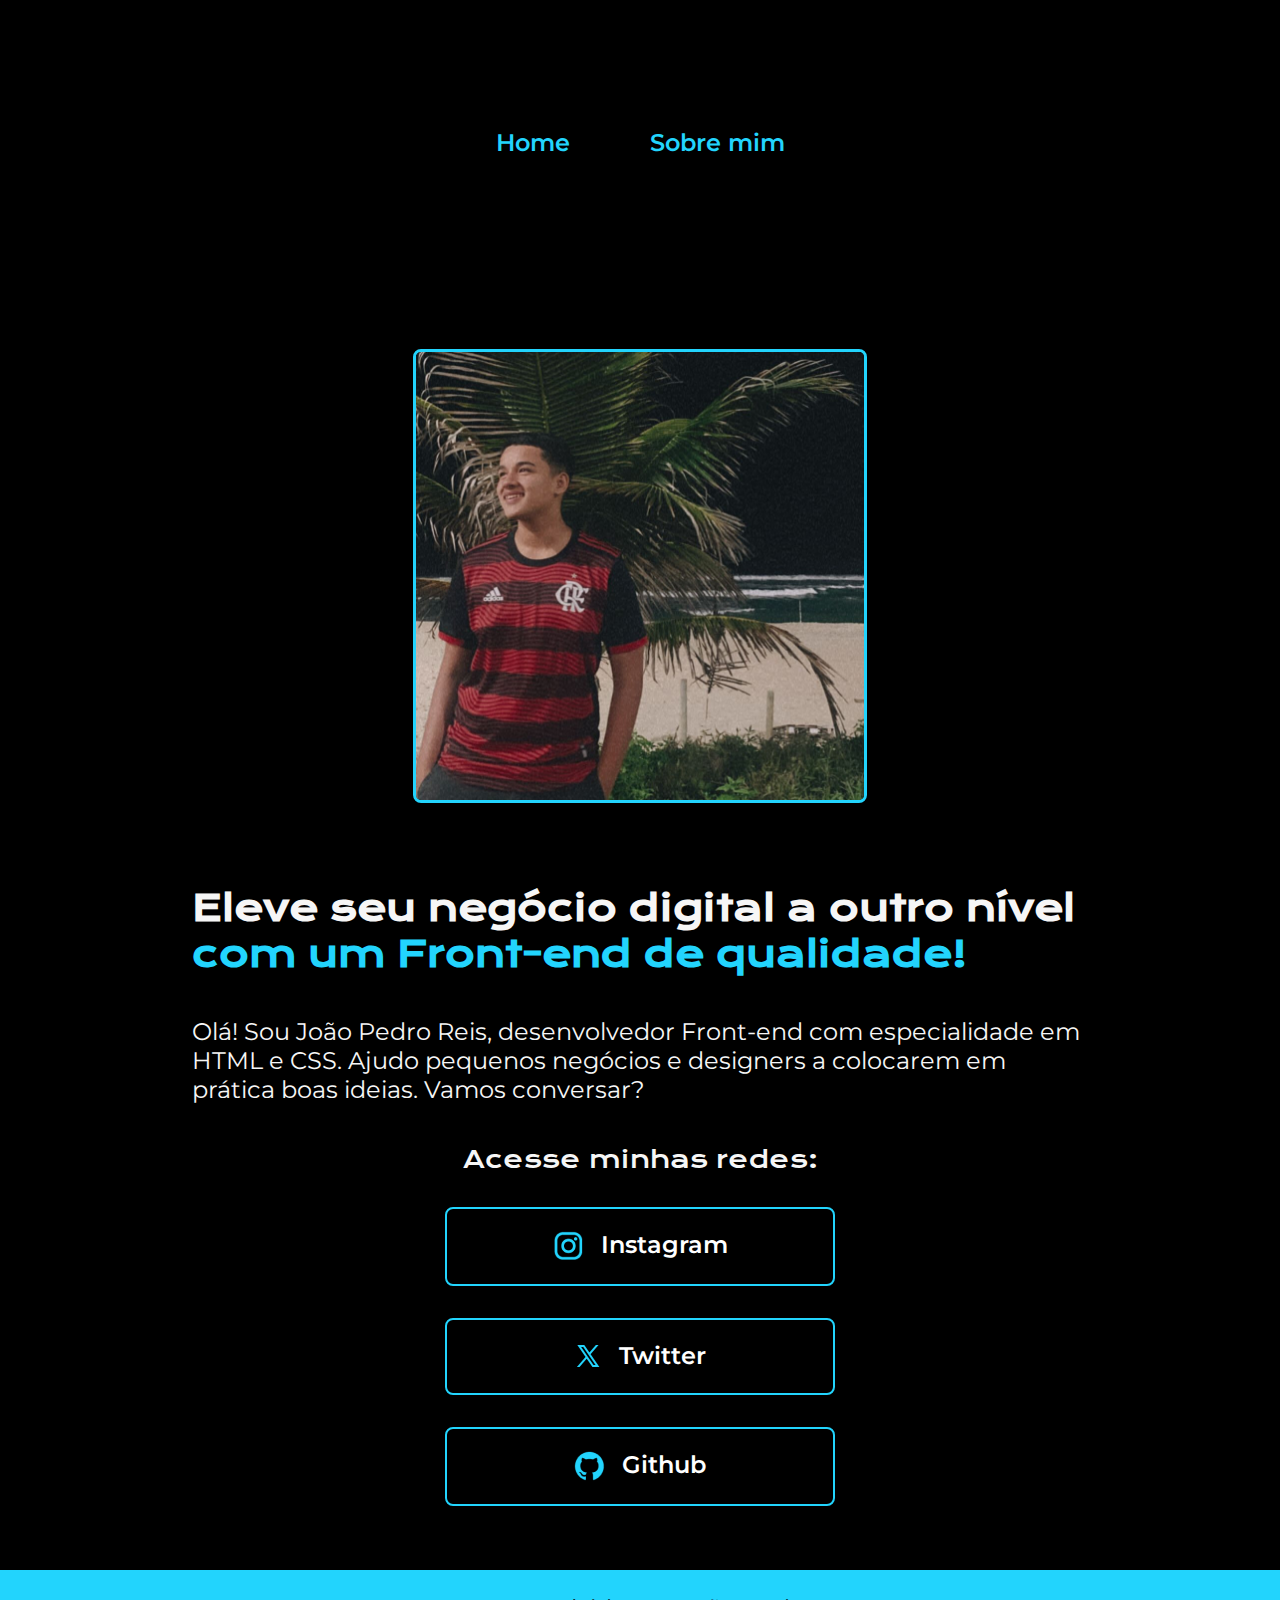
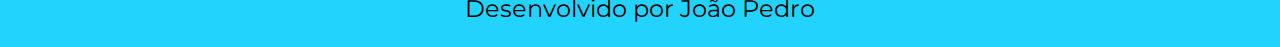
==== index.html @ 2e383199 "Add files via upload" ====
<!DOCTYPE html>
<html lang="pt-br">
  <head>
    <meta charset="UTF-8" />
    <meta name="viewport" content="width=device-width, initial-scale=1.0" />
    <title>Portfolio de João Pedro</title>
    <link rel="stylesheet" href="./styles/style.css">
  </head>
  <body>
    <header class="cabecalho">
      <nav class="cabecalho__menu">
        <a class="cabecalho__menu__link" href="index.html">Home</a>
        <a class="cabecalho__menu__link" href="about.html">Sobre mim</a>
      </nav>
    </header>
    <main class="principal">
      <section class="principal__conteudo">
        <h1 class="principal__conteudo__titulo">
          Eleve seu negócio digital a outro nível
          <strong class="titulo-destaque"
            >com um Front-end de qualidade!</strong
          >
        </h1>
        <p class="principal__conteudo__texto">
          Olá! Sou João Pedro Reis, desenvolvedor Front-end com especialidade em
          HTML e CSS. Ajudo pequenos negócios e designers a colocarem em prática
          boas ideias. Vamos conversar?
        </p>
        <div class="principal__conteudo__links">
          <h2 class="principal__conteudo__links__texto">Acesse minhas redes:</h2>
          <a class="principal__links__navegacao" href="https://www.instagram.com/jotape.rsantos/">
            <img src="./Assets/instagram.png">Instagram</a>
          <a class="principal__links__navegacao" href="https://twitter.com/joaoreissantos">
            <img src="./Assets/twitter-novo.png">Twitter</a>
          <a class="principal__links__navegacao" href="https://www.instagram.com/jotape.rsantos/">
            <img src="./Assets/github.png">Github</a>
        </div>
      </section>
      <img class="principal__conteudo__foto"
        src="./Assets/foto.main.jpg"
        alt="Foto do João Pedro na orla da praia da barra"
      />
    </main>
    <footer class="rodape">
      <p>Desenvolvido por João Pedro</p>
    </footer>
  </body>
</html>
---- styles/style.css ----
@import url('https://fonts.googleapis.com/css2?family=Krona+One&family=Montserrat:ital,wght@0,100..900;1,100..900&display=swap');   

:root {
    --cor-primaria: #000000;
    --cor-secundaria: #f6f6f6;
    --cor-terciaria: #22d4fd;
    --cor-hover: #272727;

    --fonte-primaria: Krona One;
    --fonte-secundaria: Montserrat;
}

* {
    margin: 0;
    padding: 0;
}

body {
    height: 100vh;
    box-sizing: border-box;
    background-color: var(--cor-primaria);
    color: var(--cor-secundaria);
}

.cabecalho {
    padding: 2% 0% 0% 15%;
}

.cabecalho__menu {
    display: flex;
    gap: 5rem;
}

.cabecalho__menu__link {
    font-family: var(--fonte-secundaria);
    font-size: 1.5rem;
    font-weight: 600;
    color: var(--cor-terciaria);
    text-decoration: none;
}

.titulo-destaque {
    color: var(--cor-terciaria);
}

.principal {
    margin: 5% 15%;
    display: flex;
    align-items: center;
    justify-content: space-between;
    gap: 5.125rem;
}

.principal__conteudo {
    width: 50%;
    display: flex;
    flex-direction: column;
    gap: 2.5rem;
}

.principal__conteudo__titulo {
    font-size: 2.25rem;
    font-family: var(--fonte-primaria);
}

.principal__conteudo__texto {
    font-size: 1.5rem;
    font-family: var(--fonte-secundaria);
}

.principal__conteudo__links {
    display: flex;
    flex-direction: column;
    justify-content: space-between;
    align-items: center;
    gap: 2rem;
}

.principal__conteudo__links__texto {
    font-family: var(--fonte-primaria);
    font-size: 1.5rem;
    font-weight: 400;
}

.principal__links__navegacao {
    display: flex;
    justify-content: center;
    gap: 1rem;
    font-family: var(--fonte-secundaria);
    width: 43%;
    padding: 1rem;
    text-align: center;
    border-radius: 0.5rem;
    font-size: 1.5rem;
    padding: 1.34rem 0rem;
    text-decoration: none;
    color: white;
    font-weight: 600;
    border: 0.125rem solid var(--cor-terciaria);
    transition: 0.5s;
}
.principal__links__navegacao:hover {
    background-color: var(--cor-hover);
    width: 50%;
}

.principal__conteudo__foto {
    width: 50%;
    height: 50%;
    border-radius: 0.5rem;
    border: 0.1875rem solid var(--cor-terciaria);
}

.rodape {
    padding: 1.5rem;
    color: var(--cor-primaria);
    background-color: var(--cor-terciaria);
    text-align: center;
    font-family: var(--fonte-secundaria);
    font-size: 1.5rem;
    font-weight: 400;
}

.corpo {
    margin: 8% 15%;
    display: flex;
    align-items: center;
    justify-content: space-between;
}

.corpo__conteudo {
    display: flex;
    flex-direction: column;
    gap: 2.5rem;
}

.corpo__conteudo__titulo {
    font-family: var(--fonte-primaria);
    font-weight: 400;
    font-size: 1.5rem;
    color: #22D4FD;
}

.corpo__conteudo__texto {
    width: 35.875rem;
    height: 51rem;
    font-family: var(--fonte-secundaria);
    font-weight: 400;
    font-size: 1.5rem;
}

.corpo__conteudo__foto {
    width: 34.375rem;
    height: 34.375rem;
    border-radius: 0.5rem;
    border: 0.1875rem solid #22D4FD;
}

@media (max-width: 1400px) {
    .cabecalho {
        padding: 10%;
    }

    .cabecalho__menu {
        justify-content: center;
    }

    .principal {
        flex-direction: column-reverse;
    }

    .principal__conteudo {
        width: auto;
    }

}
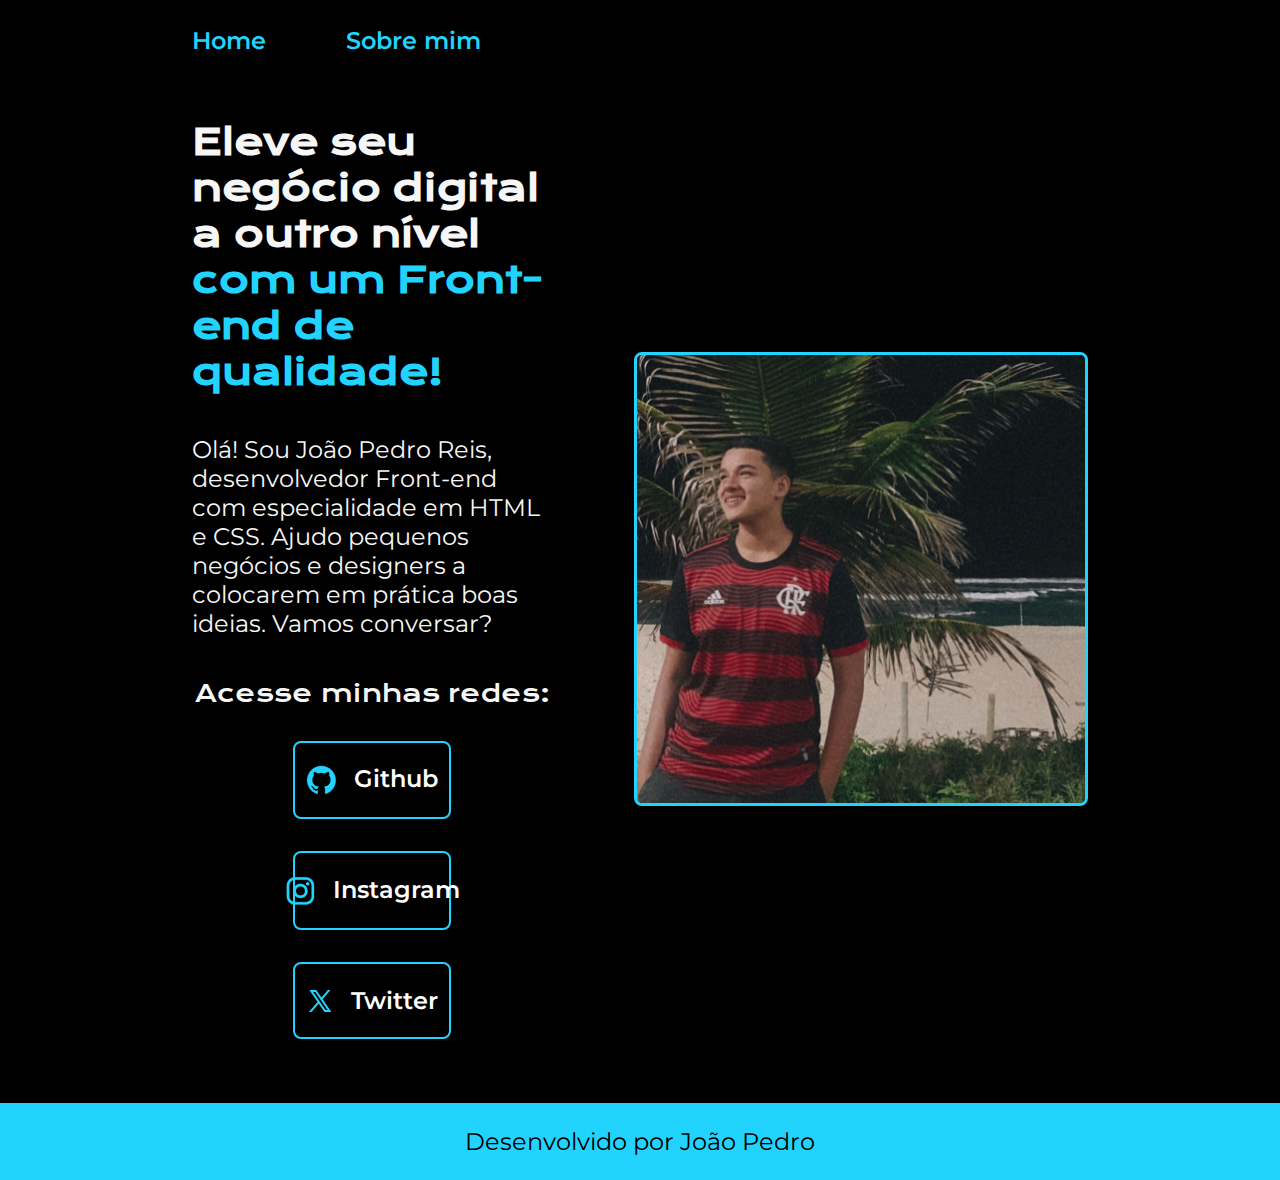
==== commit 1243cb52: "Update index.html" ====
--- a/index.html
+++ b/index.html
@@ -28,12 +28,13 @@
         </p>
         <div class="principal__conteudo__links">
           <h2 class="principal__conteudo__links__texto">Acesse minhas redes:</h2>
+          <a class="principal__links__navegacao" href="https://github.com/Jotape0430">
+            <img src="./Assets/github.png">Github</a>
           <a class="principal__links__navegacao" href="https://www.instagram.com/jotape.rsantos/">
             <img src="./Assets/instagram.png">Instagram</a>
           <a class="principal__links__navegacao" href="https://twitter.com/joaoreissantos">
             <img src="./Assets/twitter-novo.png">Twitter</a>
-          <a class="principal__links__navegacao" href="https://www.instagram.com/jotape.rsantos/">
-            <img src="./Assets/github.png">Github</a>
+          
         </div>
       </section>
       <img class="principal__conteudo__foto"
--- a/styles/style.css
+++ b/styles/style.css
@@ -156,24 +156,6 @@
     border: 0.1875rem solid #22D4FD;
 }
 
-@media (max-width: 1400px) {
-    .cabecalho {
-        padding: 10%;
-    }
-
-    .cabecalho__menu {
-        justify-content: center;
-    }
-
-    .principal {
-        flex-direction: column-reverse;
-    }
-
-    .principal__conteudo {
-        width: auto;
-    }
-
-}
     
 
 
